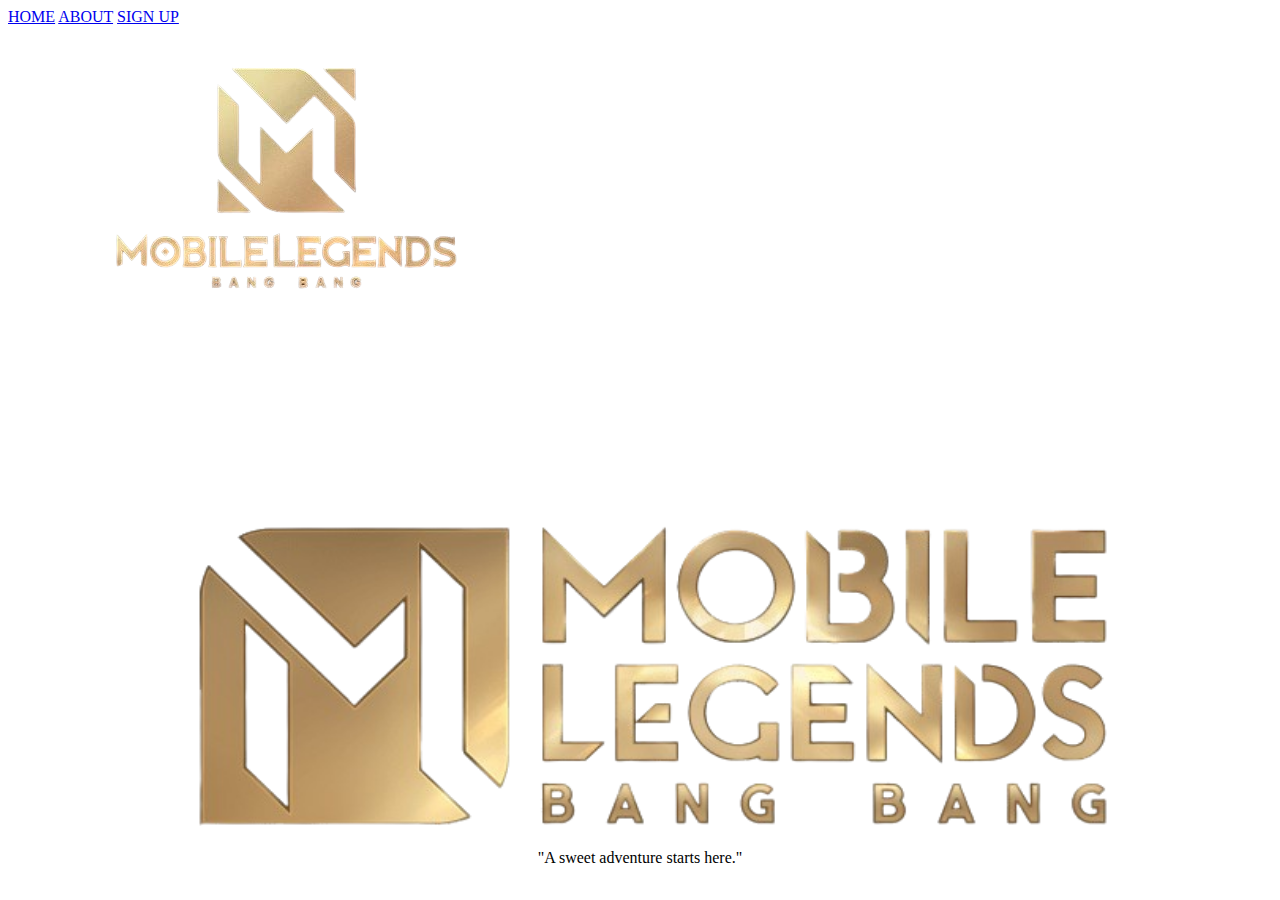
==== index.html @ 958caa45 "Update and rename index.html.html to index.html" ====
<!DOCTYPE html>
<html lang="en">
<head>
    <title>HOME</title>
    <link rel="stylesheet" href="home.css"> 
</head>
<body>
    <div id="header"> 
        <div class="nav">
            <a href="home.html">HOME</a>
            <a href="about.html">ABOUT</a>
            <a href="sign up.html">SIGN UP</a>
        </div>  
        <div class="logo">
            <img src ="img5.png">
        </div>            
    </div>
    <div class="container">
        <div class="image">
            <img src="img3.png" style="padding-top: 180px;margin-left: 15%;height: 300px;width: 72%;">
        </div>
                  

         
    </div> 
</body>   

<footer style="text-align: center;padding-top: 1.5%;">"A sweet adventure starts here."</footer>
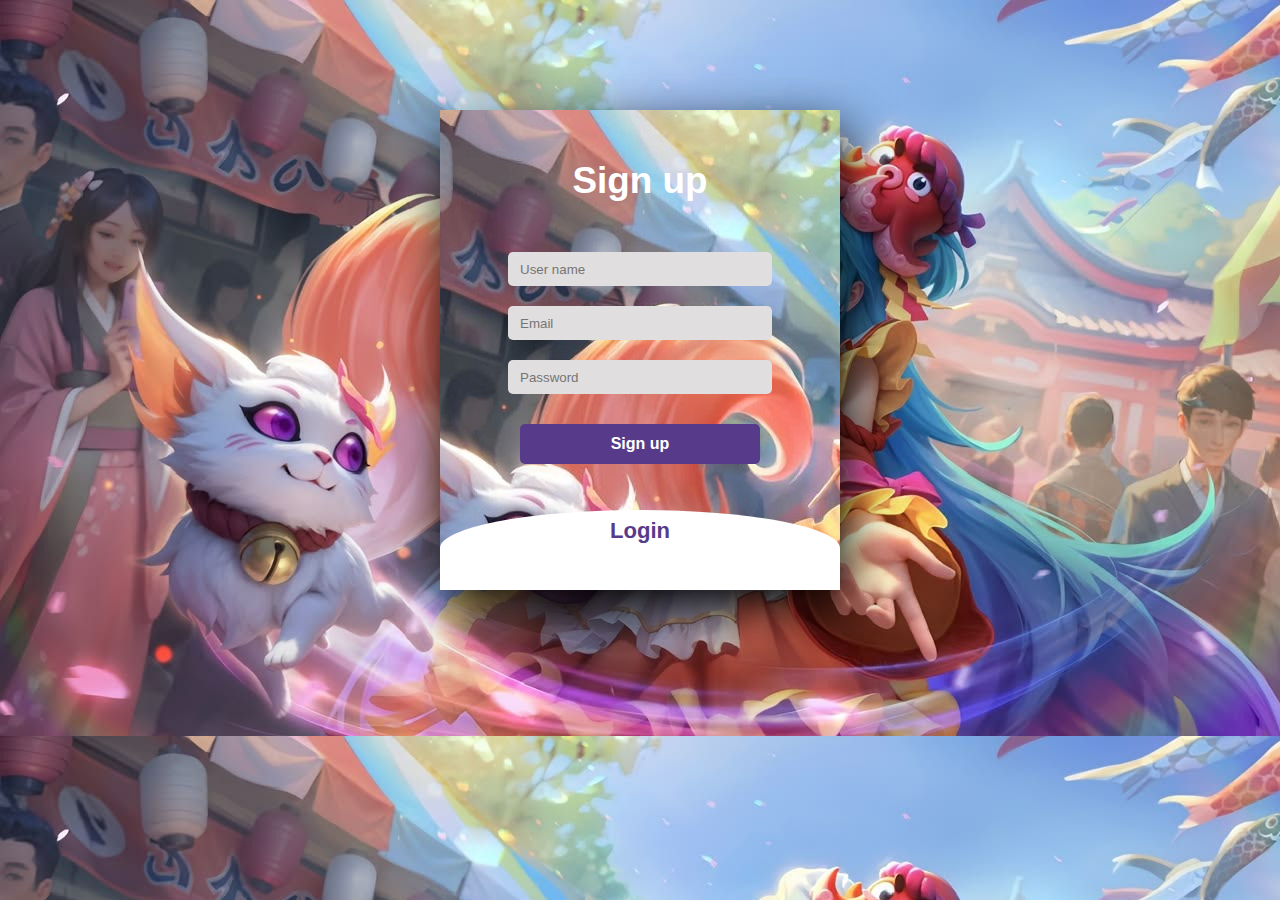
==== commit b082d82f: "Update and rename sign up.html to index.html" ====
--- a/index.html
+++ b/index.html
@@ -1,29 +1,37 @@
 <!DOCTYPE html>
 <html lang="en">
-<head>
-    <title>HOME</title>
-    <link rel="stylesheet" href="home.css"> 
+  <meta charset="UTF-8">
+  <meta name="viewport" content="width=device-width, initial-scale=1.0">
+  <title>SIGN UP</title>
+  <link rel="stylesheet" href="style.css">
+</head> 
 </head>
-<body>
-    <div id="header"> 
-        <div class="nav">
-            <a href="home.html">HOME</a>
-            <a href="about.html">ABOUT</a>
-            <a href="sign up.html">SIGN UP</a>
-        </div>  
-        <div class="logo">
-            <img src ="img5.png">
-        </div>            
-    </div>
-    <div class="container">
-        <div class="image">
-            <img src="img3.png" style="padding-top: 180px;margin-left: 15%;height: 300px;width: 72%;">
-        </div>
-                  
+	<body>
+		<div class="main">  	
+			<input type="checkbox" id="chk" aria-hidden="true">
+	
+				<div class="signup">
+					<form action="home.html" target="_blank">
+						<label for="chk" aria-hidden="true">Sign up</label>
+						<input type="text" name="txt" placeholder="User name" required="">
+						<input type="email" name="email" placeholder="Email" required="">
+						<input type="password" name="pswd" placeholder="Password" required="">
+						<button>Sign up</button>
+					</form>
+				</div>
+	
+				<div class="login">
+					<form action="home.html" target="_blank">
+						<label for="chk" aria-hidden="true">Login</label>
+						<input type="email" name="email" placeholder="Email" required="">
+						<input type="password" name="pswd" placeholder="Password" required="">
+						<button>Login</button>
+					</form>
+				</div>
+		</div>
+	</body>
+	</html>
+</body>
+</html>
+<footer></footer>
 
-         
-    </div> 
-</body>   
-
-<footer style="text-align: center;padding-top: 1.5%;">"A sweet adventure starts here."</footer>
-
--- a/style.css
+++ b/style.css
@@ -0,0 +1,99 @@
+body{
+	margin: 0;
+	padding: 0;
+	display: flex;
+	justify-content: center;
+	align-items: center;
+	height: 700px;
+	font-family: 'Jost', sans-serif;
+	background-image: url(f1.jpg);
+	width: 100%;
+}
+.main{
+	width: 400px;
+	height: 480px;
+	background: red;
+	overflow: hidden;
+	background-image: url(fp.jpg);
+	box-shadow: 5px 20px 50px #000;
+
+}
+#chk{
+	display: none;
+}
+.signup{
+	position: relative;
+	width:100%;
+	height: 100%;
+}
+label{
+	color: #fff;
+	font-size: 2.3em;
+	justify-content: center;
+
+	display: flex;
+	margin: 50px;
+	font-weight: bold;
+	cursor: pointer;
+	transition: .5s ease-in-out;
+}
+input{
+	width: 60%;
+	height: 10px;
+	background: #e0dede;
+	justify-content: center;
+	display: flex;
+	margin: 20px auto;
+	padding: 12px;
+	border: none;
+	outline: none;
+	border-radius: 5px;
+}
+button{
+	width: 60%;
+	height: 40px;
+	margin: 10px auto;
+	justify-content: center;
+	display: block;
+	color: #fff;
+	background: #573b8a;
+	font-size: 1em;
+	font-weight: bold;
+	margin-top: 30px;
+	outline: none;
+	border: none;
+	border-radius: 5px;
+	transition: .2s ease-in;
+	cursor: pointer;
+}
+button:hover{
+	background: #6d44b8;
+}
+.login{
+	height: 460px;
+	background:#fff;
+	border-radius: 60% / 10%;
+	transform: translateY(-180px);
+	transition: .8s ease-in-out;
+}
+.login label{
+	color: #573b8a;
+	transform: scale(.6);
+}
+
+#chk:checked ~ .login{
+	transform: translateY(-500px);
+}
+#chk:checked ~ .login label{
+	transform: scale(1);	
+}
+#chk:checked ~ .signup label{
+	transform: scale(.6);
+}
+@media screen and (max-width: 600px) {
+    .column {
+      width: 100%;
+      display: block;
+      margin-bottom: 20px;
+    }
+  }
